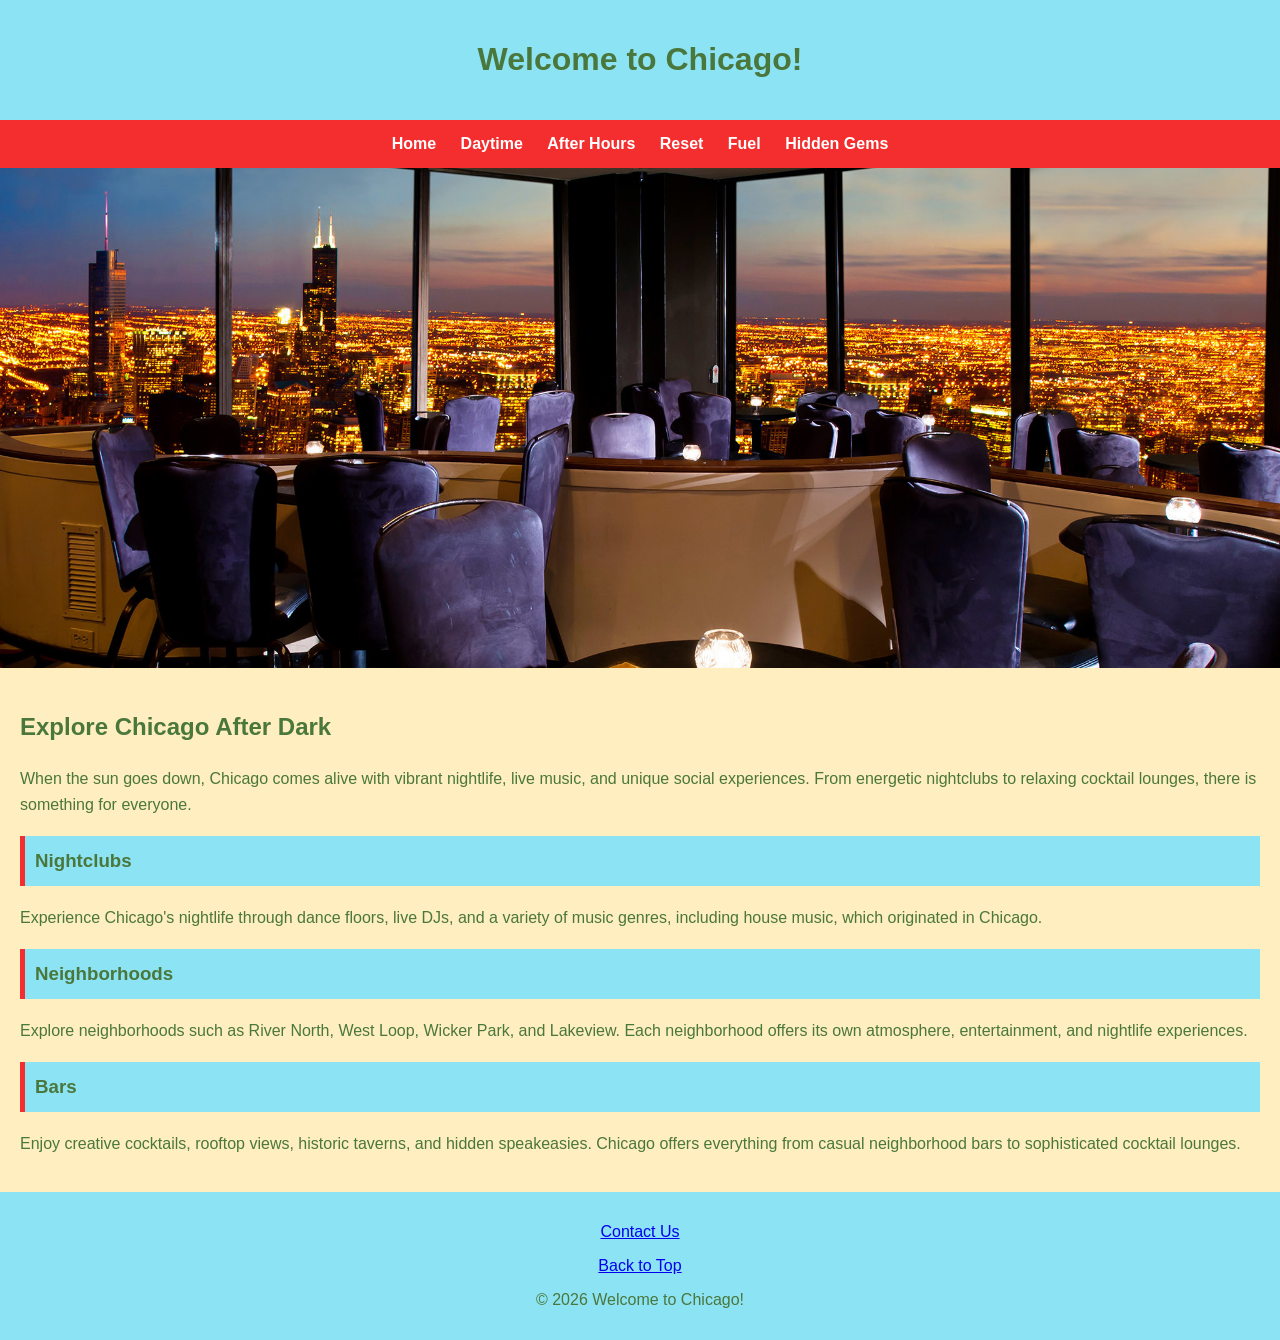
==== afterhours.html @ c8393496 "Project Update 2" ====
<!DOCTYPE html>
<html lang="en">
<head>
    <meta charset="UTF-8">
    <title>Welcome to Chicago! - After Hours</title>
    <link rel="stylesheet" href="chicago.css">
</head>
<body id="top">
<header>
    <h1>Welcome to Chicago!</h1>
</header>
<nav>
    <a href="index.html">Home</a>
    <a href="daytime.html">Daytime</a>
    <a href="afterhours.html">After Hours</a>
    <a href="reset.html">Reset</a>
    <a href="fuel.html">Fuel</a>
    <a href="hiddengems.html">Hidden Gems</a>
</nav>
<img src="afterhours.jpg" alt="Chicago after dark" class="hero afterhours-hero">
<main>
    <h2>Explore Chicago After Dark</h2>

    <p>
        When the sun goes down, Chicago comes alive with
        vibrant nightlife, live music, and unique social
        experiences. From energetic nightclubs to relaxing
        cocktail lounges, there is something for everyone.
    </p>

    <h3>Nightclubs</h3>
    <p>
        Experience Chicago's nightlife through dance floors,
        live DJs, and a variety of music genres, including
        house music, which originated in Chicago.
    </p>

    <h3>Neighborhoods</h3>
    <p>
        Explore neighborhoods such as River North, West Loop,
        Wicker Park, and Lakeview. Each neighborhood offers
        its own atmosphere, entertainment, and nightlife
        experiences.
    </p>

    <h3>Bars</h3>
    <p>
        Enjoy creative cocktails, rooftop views, historic
        taverns, and hidden speakeasies. Chicago offers
        everything from casual neighborhood bars to
        sophisticated cocktail lounges.
    </p>
</main>
<footer>
    <p>
        <a href="mailto:youremail@example.com">Contact Us</a>
    </p>

    <p>
        <a href="#top">Back to Top</a>
    </p>

    <p>&copy; 2026 Welcome to Chicago!</p>
</footer>
</body>
</html>
---- chicago.css ----
body {
    background-color: #ffeebf;
    color: #4A773C;
    font-family: Arial, sans-serif;
    margin: 0;
}
header {
    background-color: #8ce3f4;
    color: #4A773C;
    text-align: center;
    padding: 20px;
}
nav {
    background-color: #f42e2e;
    text-align: center;
    padding: 15px;
}
nav a {
    color: #ffffff;
    text-decoration: none;
    padding: 10px;
    font-weight: bold;
}
main {
    padding: 20px;
    line-height: 1.6;
}
footer {
    background-color: #8ce3f4;
    color: #4A773C;
    text-align: center;
    padding: 15px;
}
.hero {
    width: 100%;
    height: 500px;
    object-fit: cover;
    object-position: center 25%;
    display: block;
    margin: 0;
}
.daytime-hero {
    object-position: center 100%;
}
main h3 {
    background-color: #8ce3f4;
    color: #4A773C;
    padding: 10px;
    border-left: 5px solid #f42e2e;
}
.afterhours-hero {
    object-position: center 20%;
}
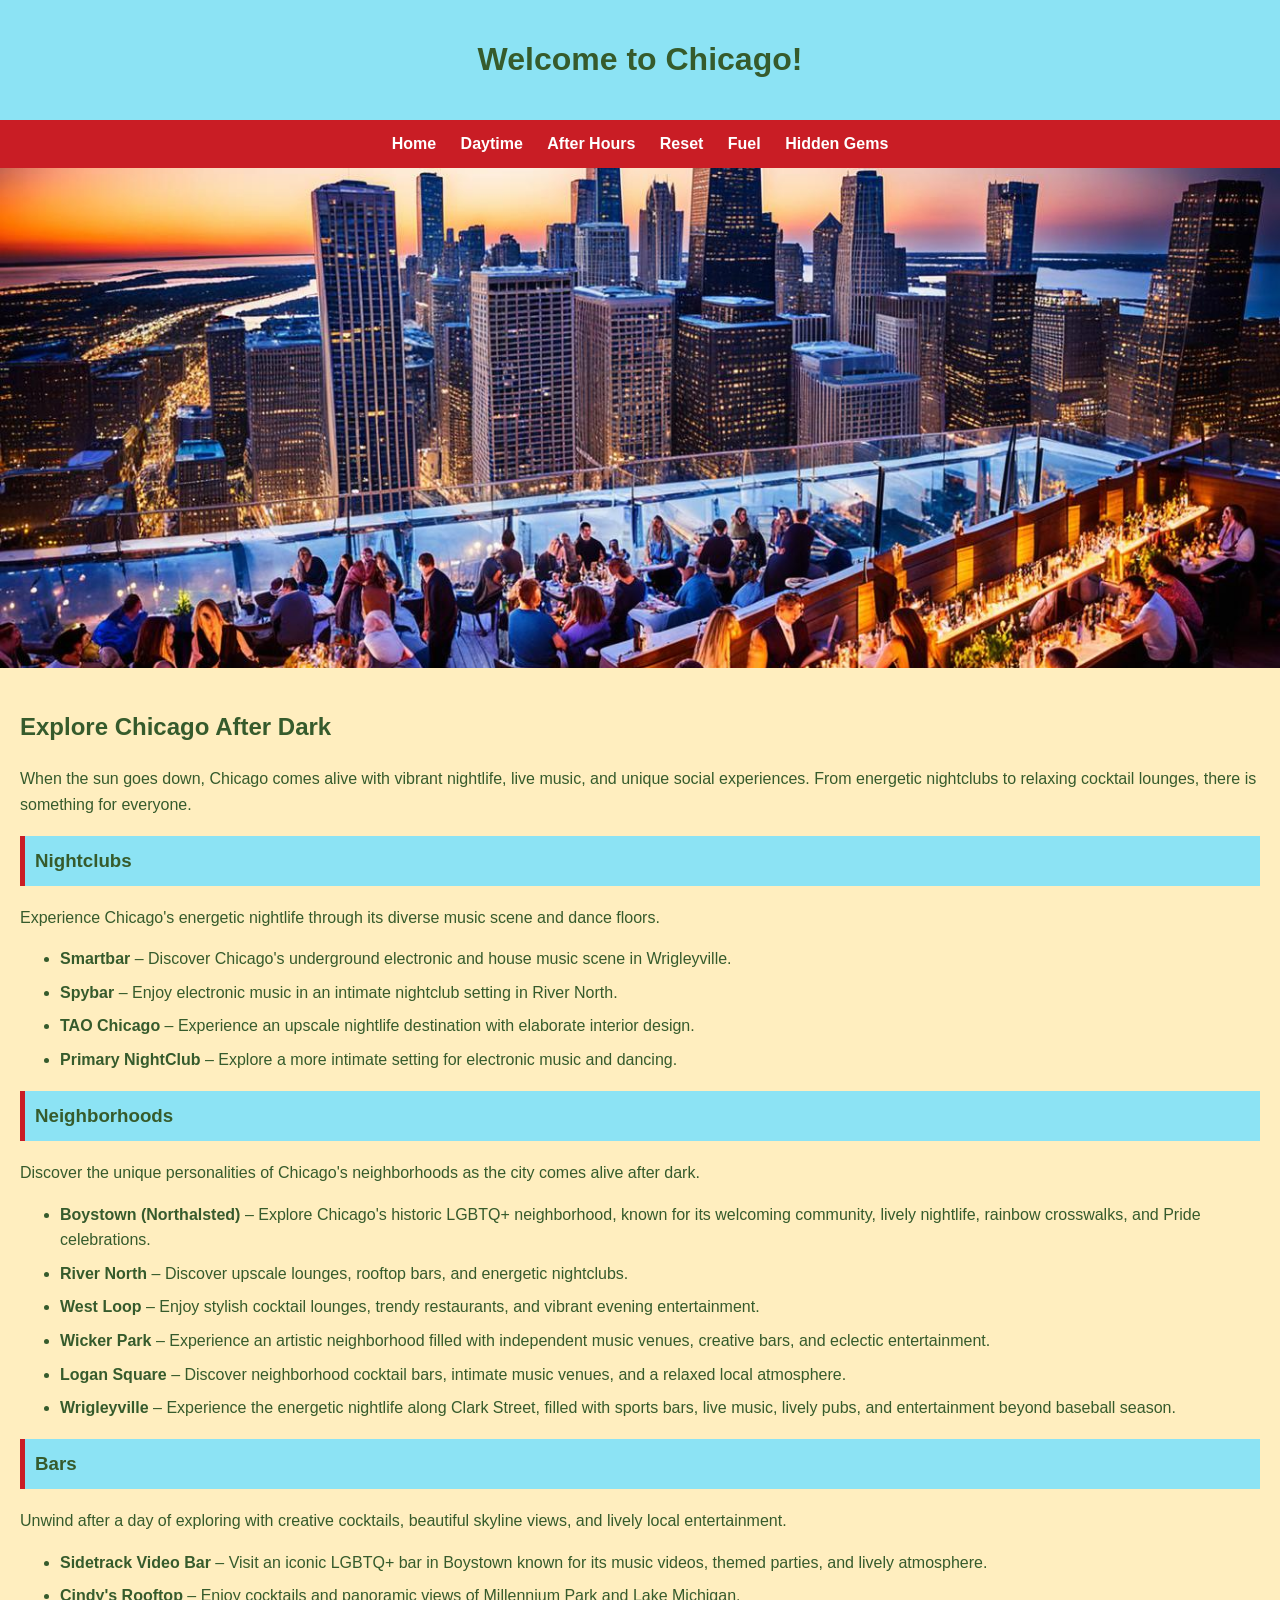
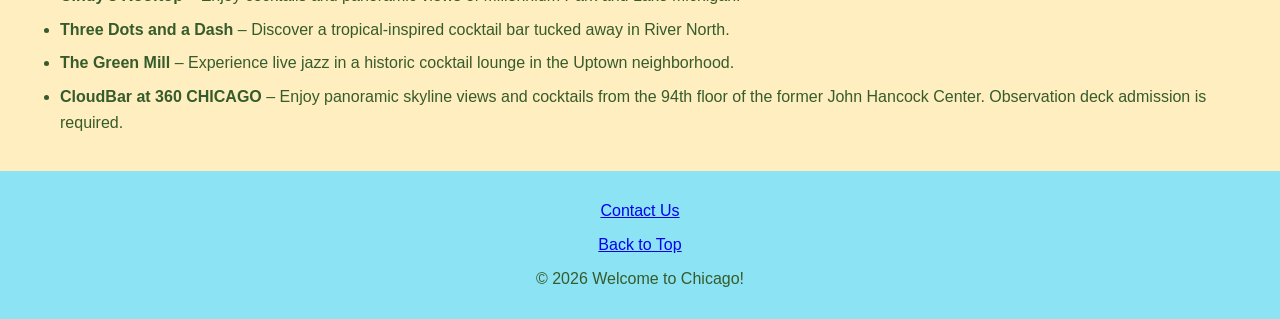
==== commit b8e9d93a: "Final Project Website Update" ====
--- a/afterhours.html
+++ b/afterhours.html
@@ -2,6 +2,9 @@
 <html lang="en">
 <head>
     <meta charset="UTF-8">
+    <meta name="viewport" content="width=device-width, initial-scale=1.0">
+<meta name="description" content="Discover Chicago's vibrant nightlife, exciting nightclubs, lively neighborhoods, rooftop bars, and cocktail lounges.">
+<meta name="keywords" content="Chicago, nightlife, nightclubs, bars, neighborhoods, live music, cocktail lounges">
     <title>Welcome to Chicago! - After Hours</title>
     <link rel="stylesheet" href="chicago.css">
 </head>
@@ -17,7 +20,7 @@
     <a href="fuel.html">Fuel</a>
     <a href="hiddengems.html">Hidden Gems</a>
 </nav>
-<img src="afterhours.jpg" alt="Chicago after dark" class="hero afterhours-hero">
+<img src="afterhours.jpg" alt="Nighttime skyline views from rooftop bar" class="hero afterhours-hero">
 <main>
     <h2>Explore Chicago After Dark</h2>
 
@@ -28,32 +31,41 @@
         cocktail lounges, there is something for everyone.
     </p>
 
-    <h3>Nightclubs</h3>
-    <p>
-        Experience Chicago's nightlife through dance floors,
-        live DJs, and a variety of music genres, including
-        house music, which originated in Chicago.
-    </p>
+ <h3>Nightclubs</h3> 
+    <p>Experience Chicago's energetic nightlife through its diverse music scene and dance floors.</p>
+    
+<ul>
+    <li><strong>Smartbar</strong> – Discover Chicago's underground electronic and house music scene in Wrigleyville.</li>
+    <li><strong>Spybar</strong> – Enjoy electronic music in an intimate nightclub setting in River North.</li>
+    <li><strong>TAO Chicago</strong> – Experience an upscale nightlife destination with elaborate interior design.</li>
+    <li><strong>Primary NightClub</strong> – Explore a more intimate setting for electronic music and dancing.</li>
+</ul>
+<h3>Neighborhoods</h3>
+    <p>Discover the unique personalities of Chicago's neighborhoods as the city comes alive after dark.</p>
+   
+<ul>
+    <li><strong>Boystown (Northalsted)</strong> – Explore Chicago's historic LGBTQ+ neighborhood, known for its welcoming community, lively nightlife, rainbow crosswalks, and Pride celebrations.</li>
+    <li><strong>River North</strong> – Discover upscale lounges, rooftop bars, and energetic nightclubs.</li>
+    <li><strong>West Loop</strong> – Enjoy stylish cocktail lounges, trendy restaurants, and vibrant evening entertainment.</li>
+    <li><strong>Wicker Park</strong> – Experience an artistic neighborhood filled with independent music venues, creative bars, and eclectic entertainment.</li>
+    <li><strong>Logan Square</strong> – Discover neighborhood cocktail bars, intimate music venues, and a relaxed local atmosphere.</li>
+    <li><strong>Wrigleyville</strong> – Experience the energetic nightlife along Clark Street, filled with sports bars, live music, lively pubs, and entertainment beyond baseball season.</li>
+</ul>
 
-    <h3>Neighborhoods</h3>
-    <p>
-        Explore neighborhoods such as River North, West Loop,
-        Wicker Park, and Lakeview. Each neighborhood offers
-        its own atmosphere, entertainment, and nightlife
-        experiences.
-    </p>
+<h3>Bars</h3>
+    <p>Unwind after a day of exploring with creative cocktails, beautiful skyline views, and lively local entertainment.</p>
 
-    <h3>Bars</h3>
-    <p>
-        Enjoy creative cocktails, rooftop views, historic
-        taverns, and hidden speakeasies. Chicago offers
-        everything from casual neighborhood bars to
-        sophisticated cocktail lounges.
-    </p>
+<ul>
+    <li><strong>Sidetrack Video Bar</strong> – Visit an iconic LGBTQ+ bar in Boystown known for its music videos, themed parties, and lively atmosphere.</li>
+    <li><strong>Cindy's Rooftop</strong> – Enjoy cocktails and panoramic views of Millennium Park and Lake Michigan.</li>
+    <li><strong>Three Dots and a Dash</strong> – Discover a tropical-inspired cocktail bar tucked away in River North.</li>
+    <li><strong>The Green Mill</strong> – Experience live jazz in a historic cocktail lounge in the Uptown neighborhood.</li>
+    <li><strong>CloudBar at 360 CHICAGO</strong> – Enjoy panoramic skyline views and cocktails from the 94th floor of the former John Hancock Center. Observation deck admission is required.</li>
+</ul>
 </main>
 <footer>
     <p>
-        <a href="mailto:youremail@example.com">Contact Us</a>
+        <a href="mailto:ish@gmail.com">Contact Us</a>
     </p>
 
     <p>
--- a/chicago.css
+++ b/chicago.css
@@ -1,17 +1,17 @@
 body {
     background-color: #ffeebf;
-    color: #4A773C;
+    color: #365b2c;
     font-family: Arial, sans-serif;
     margin: 0;
 }
 header {
     background-color: #8ce3f4;
-    color: #4A773C;
+    color: #365b2c;
     text-align: center;
     padding: 20px;
 }
 nav {
-    background-color: #f42e2e;
+    background-color: #c91d25;
     text-align: center;
     padding: 15px;
 }
@@ -27,7 +27,7 @@
 }
 footer {
     background-color: #8ce3f4;
-    color: #4A773C;
+    color: #365b2c;
     text-align: center;
     padding: 15px;
 }
@@ -44,10 +44,106 @@
 }
 main h3 {
     background-color: #8ce3f4;
-    color: #4A773C;
+    color: #365b2c;
     padding: 10px;
-    border-left: 5px solid #f42e2e;
+    border-left: 5px solid #c91d25;
 }
 .afterhours-hero {
-    object-position: center 20%;
+    object-position: center 50%;
+}
+.reset-hero {
+    object-position: center 50%;
+}
+.fuel-hero {
+    object-position: center 30%;
+}
+.hiddengems-hero {
+    object-position: center 25%;
+}
+table {
+    width: 100%;
+    border-collapse: collapse;
+    margin: 20px 0;
+}
+
+th, td {
+    border: 1px solid #365b2c;
+    padding: 12px;
+    text-align: left;
+}
+
+th {
+    background-color: #8ce3f4;
+    color: #365b2c;
+}
+
+td {
+    background-color: #ffeebf;
+}
+form {
+    max-width: 600px;
+    margin: 20px auto;
+    padding: 20px;
+    background-color: #8ce3f4;
+    border: 1px solid #365b2c;
+    border-radius: 8px;
+}
+
+label {
+    display: block;
+    font-weight: bold;
+    margin-top: 15px;
+}
+
+input, select, textarea {
+    width: 100%;
+    padding: 10px;
+    margin-top: 5px;
+    border: 1px solid #365b2c;
+    border-radius: 4px;
+    box-sizing: border-box;
+    font-family: Arial, sans-serif;
+}
+
+input[type="submit"] {
+    background-color: #c91d25;
+    color: #ffffff;
+    font-weight: bold;
+    margin-top: 20px;
+    cursor: pointer;
+}
+main li {
+    margin-bottom: 8px;
+}
+.home-image {
+    width: 100%;
+    height: 450px;
+    object-fit: cover;
+    object-position: center 38%;
+    display: block;
+    margin: 20px 0;
+}
+@media (max-width: 600px) {
+    .hero {
+        height: 250px;
+    }
+
+    nav a {
+        display: inline-block;
+        padding: 8px;
+    }
+
+    table {
+        width: 100%;
+        font-size: 12px;
+        table-layout: fixed;
+    }
+
+    th, td {
+        padding: 5px;
+        overflow-wrap: break-word;
+    }
+    .home-image {
+    height: 200px;
+}
 }
